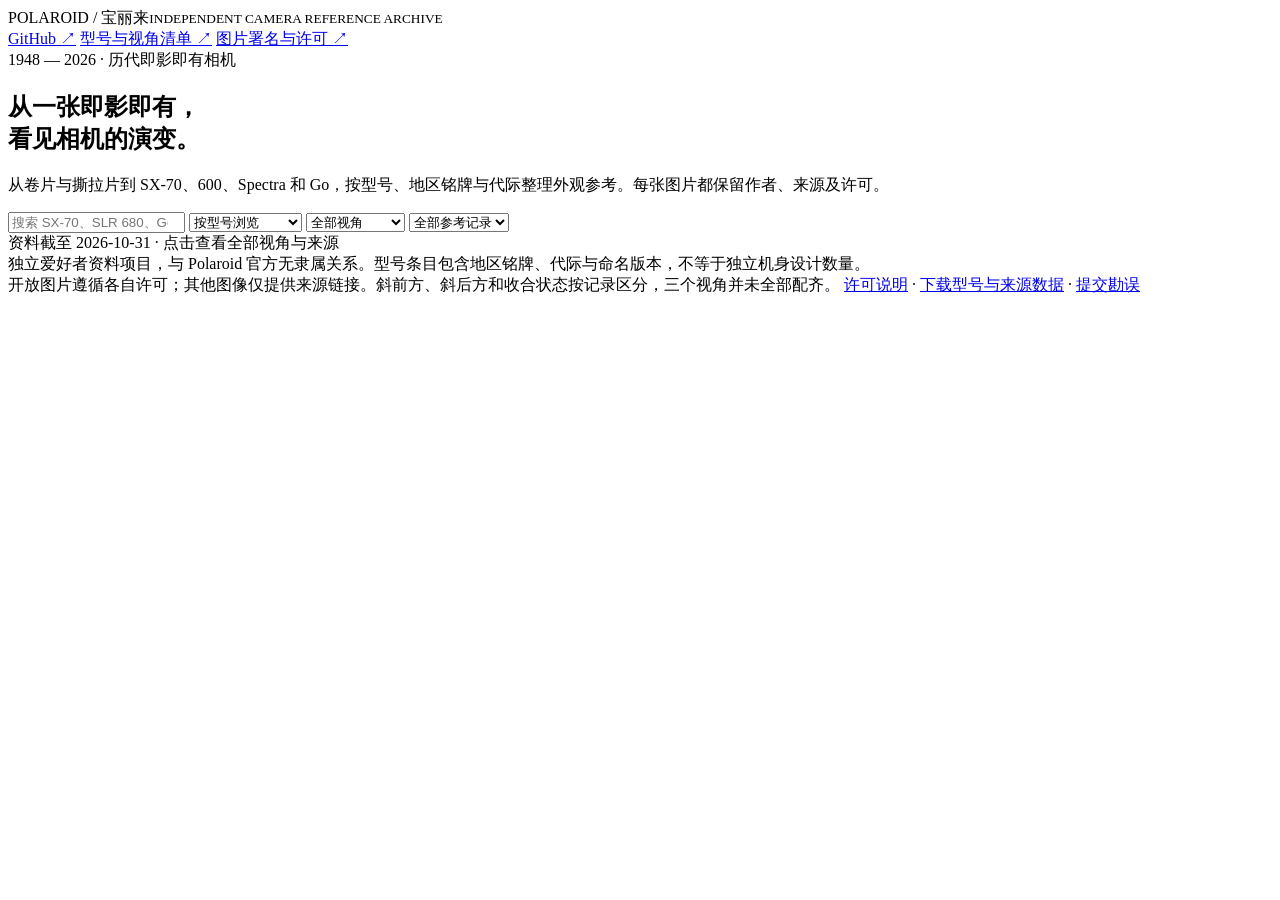
==== web/index.html @ 5ee5cdbe "Publish source-linked Polaroid catalog and licensed offline gallery" ====
<!doctype html>
<html lang="zh-CN">
<head>
  <meta charset="utf-8">
  <meta name="viewport" content="width=device-width,initial-scale=1">
  <meta name="description" content="宝丽来历代相机开放资料目录。按系列、型号与视角浏览，逐图保留来源与许可。">
  <meta name="color-scheme" content="light">
  <link rel="icon" href="data:,">
  <title>Polaroid Camera Archive · 宝丽来历代相机目录</title>
  <style>__STYLE__</style>
</head>
<body>
<header><div class="rainbow"></div><div class="top">
  <div class="brand">POLAROID / 宝丽来<small>INDEPENDENT CAMERA REFERENCE ARCHIVE</small></div>
  <nav class="links" aria-label="项目资料">
    <a href="https://github.com/yuhua0987/polaroid-camera-archive">GitHub ↗</a>
    <a href="docs/COVERAGE.md">型号与视角清单 ↗</a>
    <a href="docs/ATTRIBUTION.md">图片署名与许可 ↗</a>
  </nav>
</div></header>
<section class="hero">
  <div><div class="eyebrow">1948 — 2026 · 历代即影即有相机</div>
    <h1>从一张即影即有，<br>看见相机的演变。</h1>
    <p class="intro">从卷片与撕拉片到 SX-70、600、Spectra 和 Go，按型号、地区铭牌与代际整理外观参考。每张图片都保留作者、来源及许可。</p>
    <div class="stats" id="stats"></div>
  </div>
  <div class="featured" id="featured"></div>
</section>
<div class="scope" id="scope"></div>
<main class="layout">
  <aside class="side" id="families" aria-label="相机系列"></aside>
  <section>
    <div class="toolbar">
      <input class="search" id="search" aria-label="搜索型号" placeholder="搜索 SX-70、SLR 680、Go 或型号编号…" type="search">
      <select id="mode" aria-label="浏览模式">
        <option value="models">按型号浏览</option>
        <option value="photos">按视角看图</option>
        <option value="gaps">正侧背视角待补</option>
        <option value="missing">缺图型号</option>
      </select>
      <select id="angle" aria-label="筛选视角">
        <option value="">全部视角</option><option value="front">正面 / 斜前方</option>
        <option value="side">侧面</option><option value="back">背面 / 斜后方</option>
        <option value="fold">收合状态</option><option value="other">未标注视角</option>
      </select>
      <select id="access" aria-label="图片范围">
        <option value="all">全部参考记录</option><option value="bundled">含开放图片</option>
        <option value="reference">来源链接</option>
      </select>
    </div>
    <div class="resultline" role="status" aria-live="polite"><span id="resultcount"></span><span>资料截至 2026-10-31 · 点击查看全部视角与来源</span></div>
    <div id="results"></div><div class="pagination" id="pagination"></div>
  </section>
</main>
<dialog id="detail" aria-labelledby="detailtitle">
  <div class="modalhead"><div><span class="eyebrow" id="detailfamily"></span><h2 id="detailtitle"></h2><p id="detailnote"></p></div><button class="close" id="close" aria-label="关闭">×</button></div>
  <div class="modalbody"><div class="stage" id="stage"></div><aside class="metapanel" id="meta"></aside></div>
  <div class="thumbs" id="thumbs" aria-label="全部图片参考"></div>
</dialog>
<footer class="foot">独立爱好者资料项目，与 Polaroid 官方无隶属关系。型号条目包含地区铭牌、代际与命名版本，不等于独立机身设计数量。<br>
开放图片遵循各自许可；其他图像仅提供来源链接。斜前方、斜后方和收合状态按记录区分，三个视角并未全部配齐。
<a href="NOTICE.md">许可说明</a> · <a href="data/catalog.json">下载型号与来源数据</a> · <a href="https://github.com/yuhua0987/polaroid-camera-archive/issues">提交勘误</a></footer>
<noscript><p id="noscript">请启用 JavaScript，或查看 <a href="docs/COVERAGE.md">型号清单</a>与<a href="docs/ATTRIBUTION.md">图片署名</a>。</p></noscript>
<script id="data" type="application/json">__DATA__</script>
<script>__APP__</script>
</body></html>
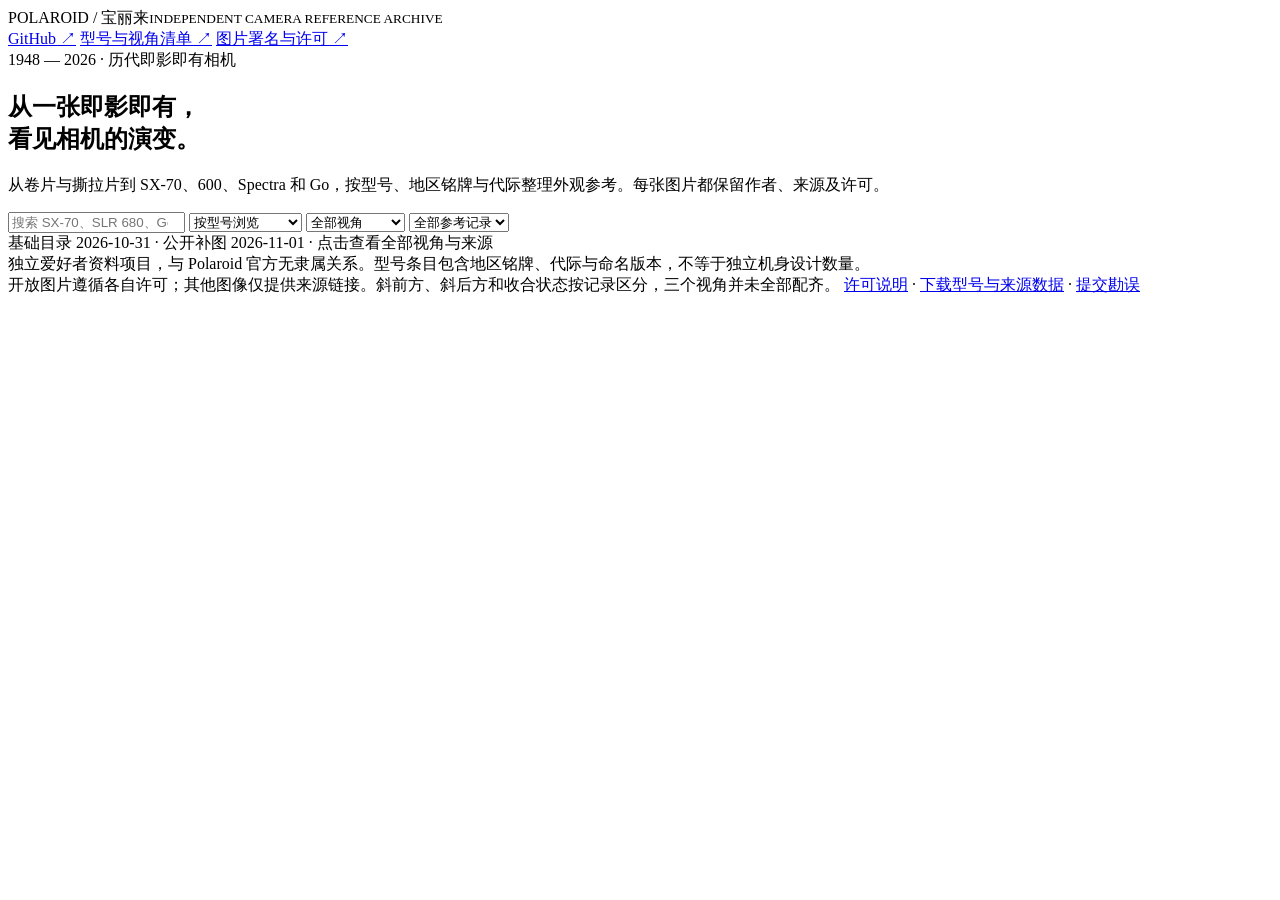
==== commit 0a7b1fe4: "Add attributed SX-70 open-license views for the public edition" ====
--- a/web/index.html
+++ b/web/index.html
@@ -48,7 +48,7 @@
         <option value="reference">来源链接</option>
       </select>
     </div>
-    <div class="resultline" role="status" aria-live="polite"><span id="resultcount"></span><span>资料截至 2026-10-31 · 点击查看全部视角与来源</span></div>
+    <div class="resultline" role="status" aria-live="polite"><span id="resultcount"></span><span>基础目录 2026-10-31 · 公开补图 2026-11-01 · 点击查看全部视角与来源</span></div>
     <div id="results"></div><div class="pagination" id="pagination"></div>
   </section>
 </main>
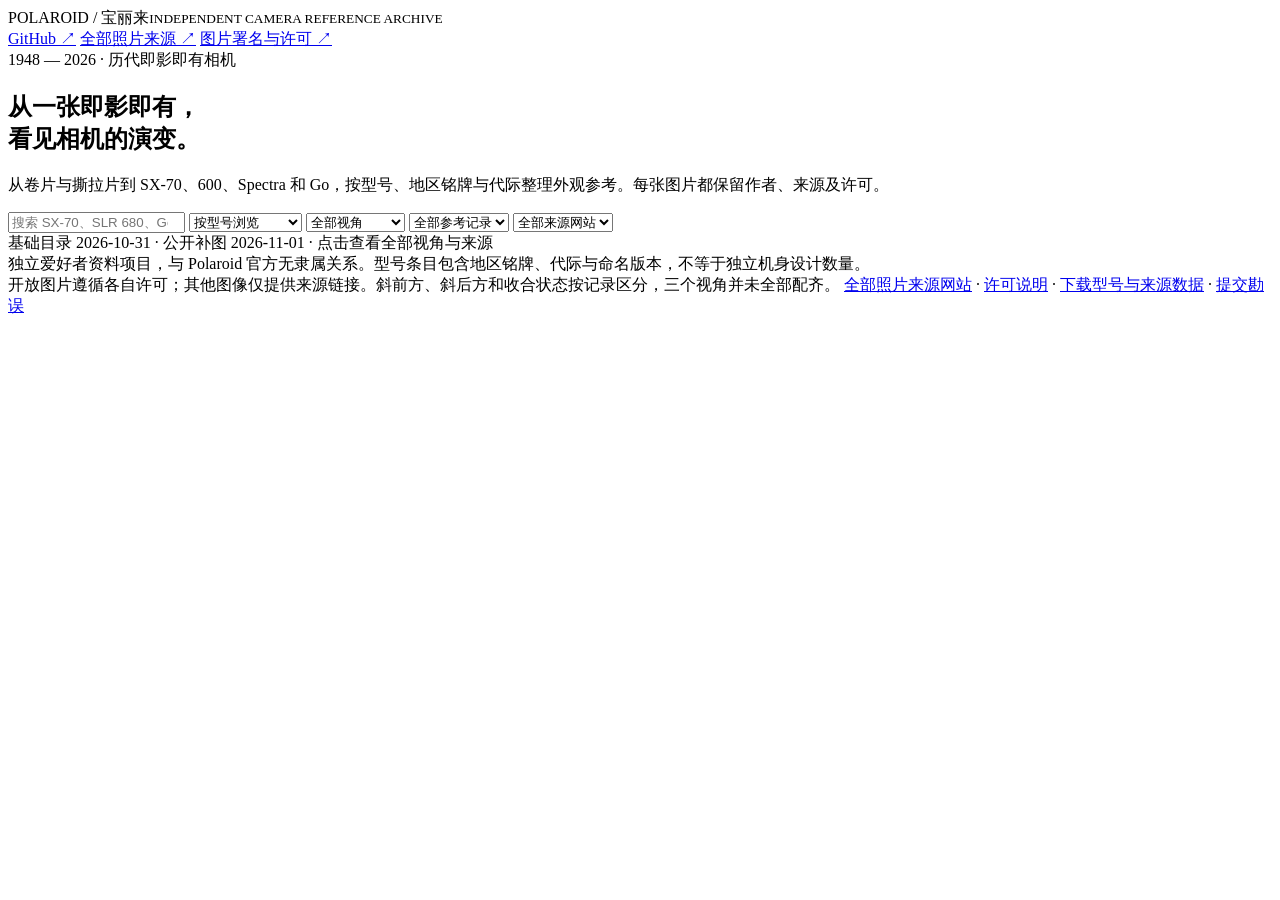
==== commit ad341bfa: "Add complete photo source directory and website attribution filters" ====
--- a/web/index.html
+++ b/web/index.html
@@ -14,7 +14,7 @@
   <div class="brand">POLAROID / 宝丽来<small>INDEPENDENT CAMERA REFERENCE ARCHIVE</small></div>
   <nav class="links" aria-label="项目资料">
     <a href="https://github.com/yuhua0987/polaroid-camera-archive">GitHub ↗</a>
-    <a href="docs/COVERAGE.md">型号与视角清单 ↗</a>
+    <a href="docs/PHOTO_SOURCES.md">全部照片来源 ↗</a>
     <a href="docs/ATTRIBUTION.md">图片署名与许可 ↗</a>
   </nav>
 </div></header>
@@ -47,6 +47,7 @@
         <option value="all">全部参考记录</option><option value="bundled">含开放图片</option>
         <option value="reference">来源链接</option>
       </select>
+      <select id="source" aria-label="来源网站"><option value="">全部来源网站</option></select>
     </div>
     <div class="resultline" role="status" aria-live="polite"><span id="resultcount"></span><span>基础目录 2026-10-31 · 公开补图 2026-11-01 · 点击查看全部视角与来源</span></div>
     <div id="results"></div><div class="pagination" id="pagination"></div>
@@ -59,7 +60,7 @@
 </dialog>
 <footer class="foot">独立爱好者资料项目，与 Polaroid 官方无隶属关系。型号条目包含地区铭牌、代际与命名版本，不等于独立机身设计数量。<br>
 开放图片遵循各自许可；其他图像仅提供来源链接。斜前方、斜后方和收合状态按记录区分，三个视角并未全部配齐。
-<a href="NOTICE.md">许可说明</a> · <a href="data/catalog.json">下载型号与来源数据</a> · <a href="https://github.com/yuhua0987/polaroid-camera-archive/issues">提交勘误</a></footer>
+<a href="docs/PHOTO_SOURCES.md">全部照片来源网站</a> · <a href="NOTICE.md">许可说明</a> · <a href="data/catalog.json">下载型号与来源数据</a> · <a href="https://github.com/yuhua0987/polaroid-camera-archive/issues">提交勘误</a></footer>
 <noscript><p id="noscript">请启用 JavaScript，或查看 <a href="docs/COVERAGE.md">型号清单</a>与<a href="docs/ATTRIBUTION.md">图片署名</a>。</p></noscript>
 <script id="data" type="application/json">__DATA__</script>
 <script>__APP__</script>
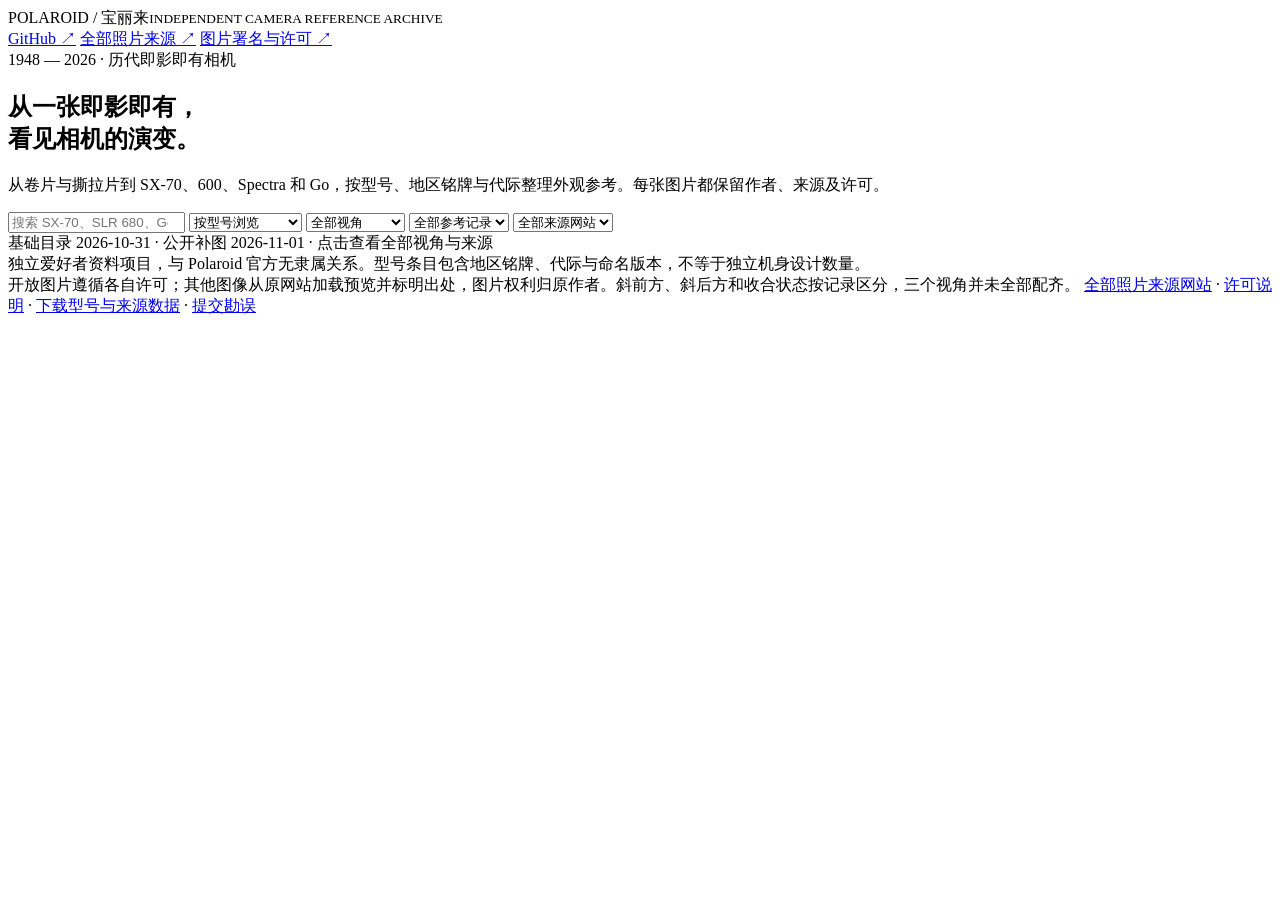
==== commit 31645c54: "Show attributed external photo previews throughout the gallery" ====
--- a/web/index.html
+++ b/web/index.html
@@ -45,7 +45,7 @@
       </select>
       <select id="access" aria-label="图片范围">
         <option value="all">全部参考记录</option><option value="bundled">含开放图片</option>
-        <option value="reference">来源链接</option>
+        <option value="reference">外站图片</option>
       </select>
       <select id="source" aria-label="来源网站"><option value="">全部来源网站</option></select>
     </div>
@@ -59,7 +59,7 @@
   <div class="thumbs" id="thumbs" aria-label="全部图片参考"></div>
 </dialog>
 <footer class="foot">独立爱好者资料项目，与 Polaroid 官方无隶属关系。型号条目包含地区铭牌、代际与命名版本，不等于独立机身设计数量。<br>
-开放图片遵循各自许可；其他图像仅提供来源链接。斜前方、斜后方和收合状态按记录区分，三个视角并未全部配齐。
+开放图片遵循各自许可；其他图像从原网站加载预览并标明出处，图片权利归原作者。斜前方、斜后方和收合状态按记录区分，三个视角并未全部配齐。
 <a href="docs/PHOTO_SOURCES.md">全部照片来源网站</a> · <a href="NOTICE.md">许可说明</a> · <a href="data/catalog.json">下载型号与来源数据</a> · <a href="https://github.com/yuhua0987/polaroid-camera-archive/issues">提交勘误</a></footer>
 <noscript><p id="noscript">请启用 JavaScript，或查看 <a href="docs/COVERAGE.md">型号清单</a>与<a href="docs/ATTRIBUTION.md">图片署名</a>。</p></noscript>
 <script id="data" type="application/json">__DATA__</script>
